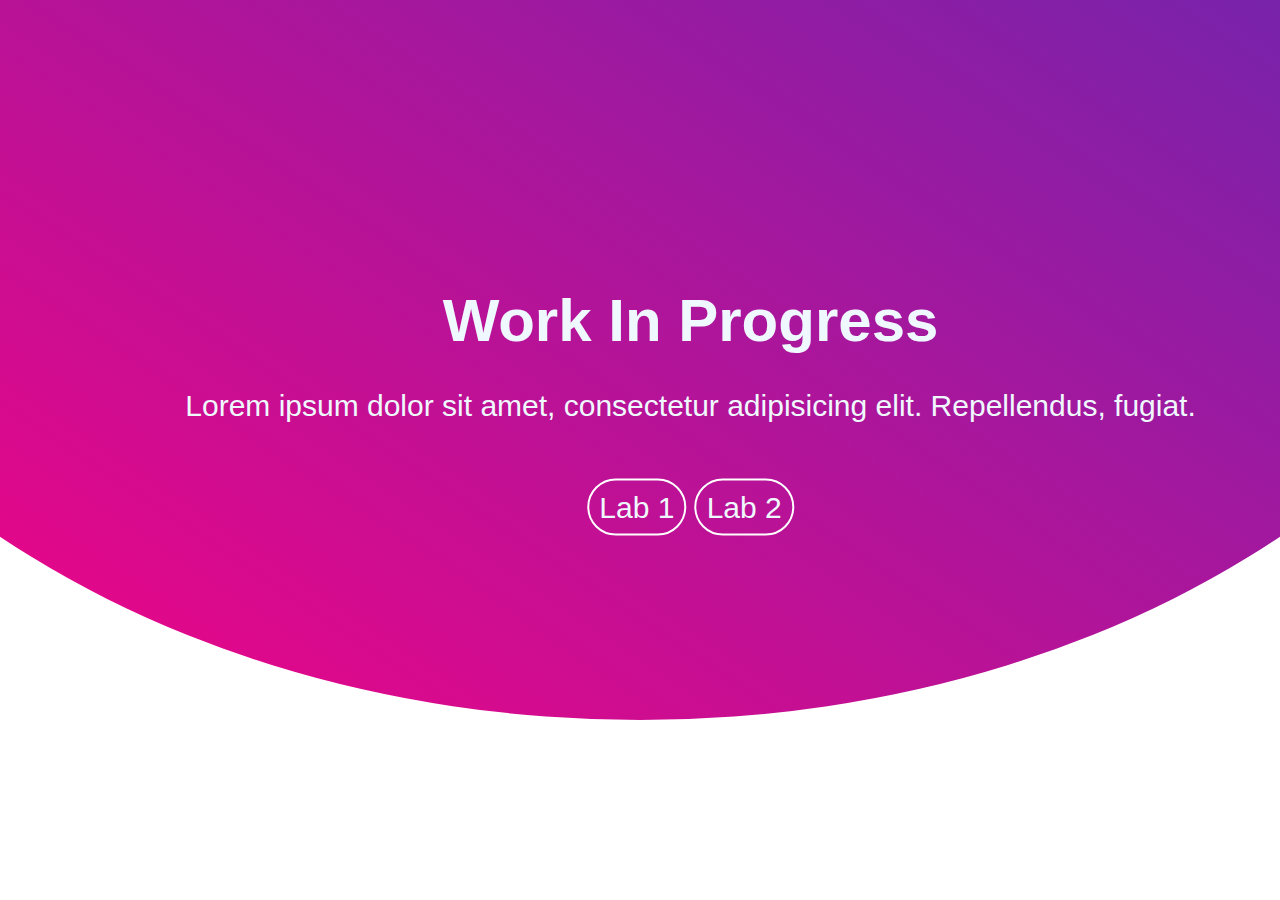
==== lab5/index.html @ cbfb6e2f "Add files via upload" ====
<!DOCTYPE html>
<html lang="en">
<head>
    <meta charset="UTF-8">
    <meta http-equiv="X-UA-Compatible" content="IE=edge">
    <meta name="viewport" content="width=device-width, initial-scale=1.0">
    <title>BCA Lab - 5</title>
    <link rel="stylesheet" href="../style.css">
</head>
<body>
    <div class="main">
    </div>
    <div class="container">
        <h1>Work In Progress</h1><br>
        <p>Lorem ipsum dolor sit amet, consectetur adipisicing elit. Repellendus, fugiat.</p><br><br>
        <a id="apple" href="../index.html">Lab 1</a>
        <a id="apple" href="../lab2/index.html">Lab 2</a>
    </div>
</body>
</html>
---- style.css ----
*{
    margin: 0;
    padding: 0;
}

body{
	font-family: 'Gill Sans', 'Gill Sans MT', Calibri, 'Trebuchet MS', sans-serif;
    font-size: 30px;

}

.main{
    position: relative;
    width: 100%;
    height: 80vh;
    display: flex;
    justify-content: center;
    align-items: center;
    overflow: hidden;
}

.main:before{
    content: "";
    position: absolute;
    top: 0;
    left: 0;
    width: 100%;
    height: 100%;
    background: linear-gradient(45deg,#ff0081,#6827b0);
    border-radius: 0 0 50% 50%/0 0 100% 100%;
    transform: scaleX(1.5);

}

.container{
	position: absolute;
	text-align: center;
	top: 45%;
	left: 50%;
	transform: translate(-45%,-50%);
	width: max-content;
}



h1{
    color: aliceblue;
}

p{
    color: aliceblue;
}

a{
    color: aliceblue;
}

#apple{
    text-decoration: none;
    border: 2px solid white;
    border-radius: 30px;
    padding: 10px;
}

#apple:hover{
    color: #ff0081;
    background: whitesmoke;
    transition: 0.5s ease-in;
}
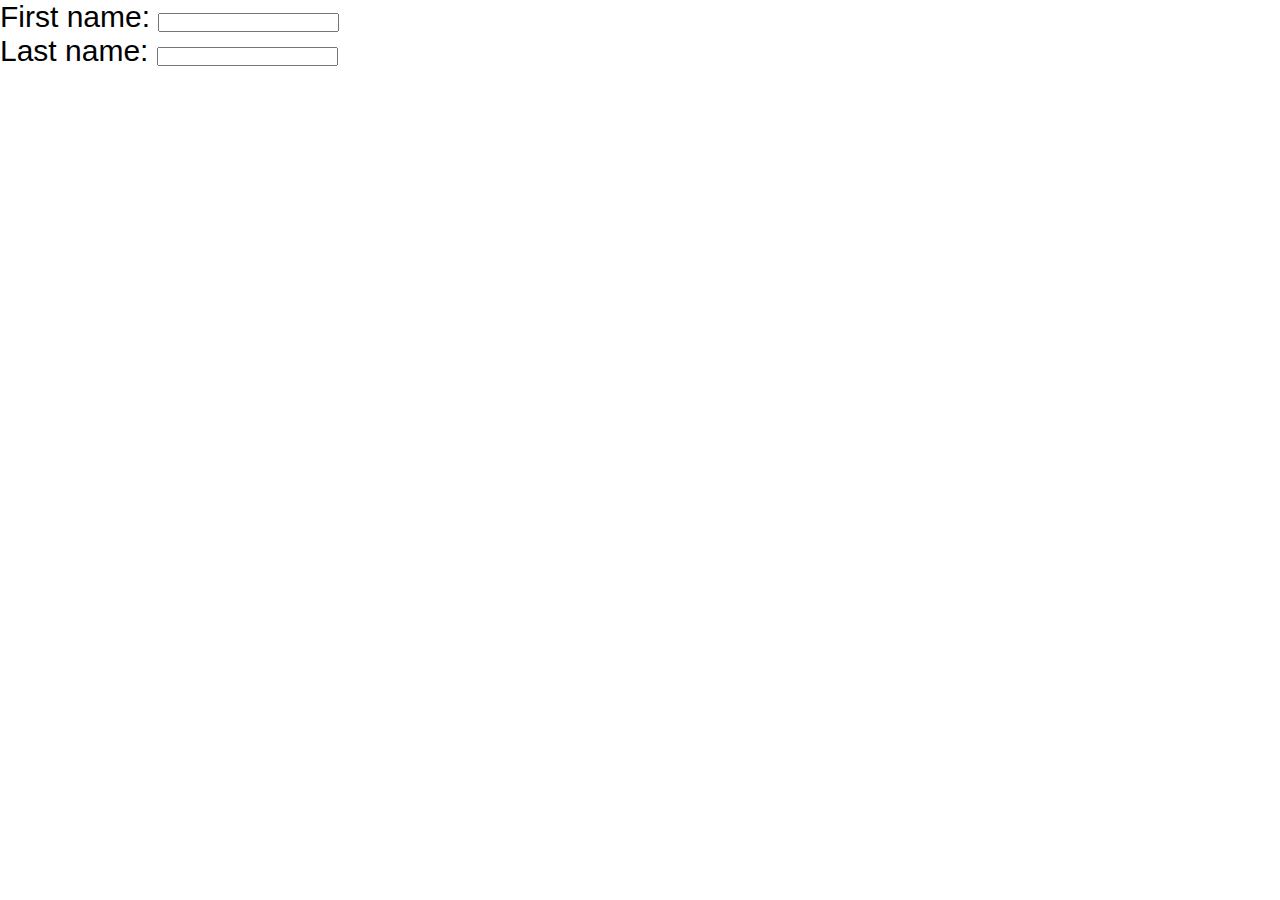
==== commit 8efc5ba0: "Update index.html" ====
--- a/lab5/index.html
+++ b/lab5/index.html
@@ -8,13 +8,13 @@
     <link rel="stylesheet" href="../style.css">
 </head>
 <body>
-    <div class="main">
-    </div>
-    <div class="container">
-        <h1>Work In Progress</h1><br>
-        <p>Lorem ipsum dolor sit amet, consectetur adipisicing elit. Repellendus, fugiat.</p><br><br>
-        <a id="apple" href="../index.html">Lab 1</a>
-        <a id="apple" href="../lab2/index.html">Lab 2</a>
-    </div>
+
+      <form >
+         First name: <input type = "text" name = "first_name" />
+         <br>
+         Last name: <input type = "text" name = "last_name" />
+      </form>
+	
+</html>
 </body>
-</html>+</html>
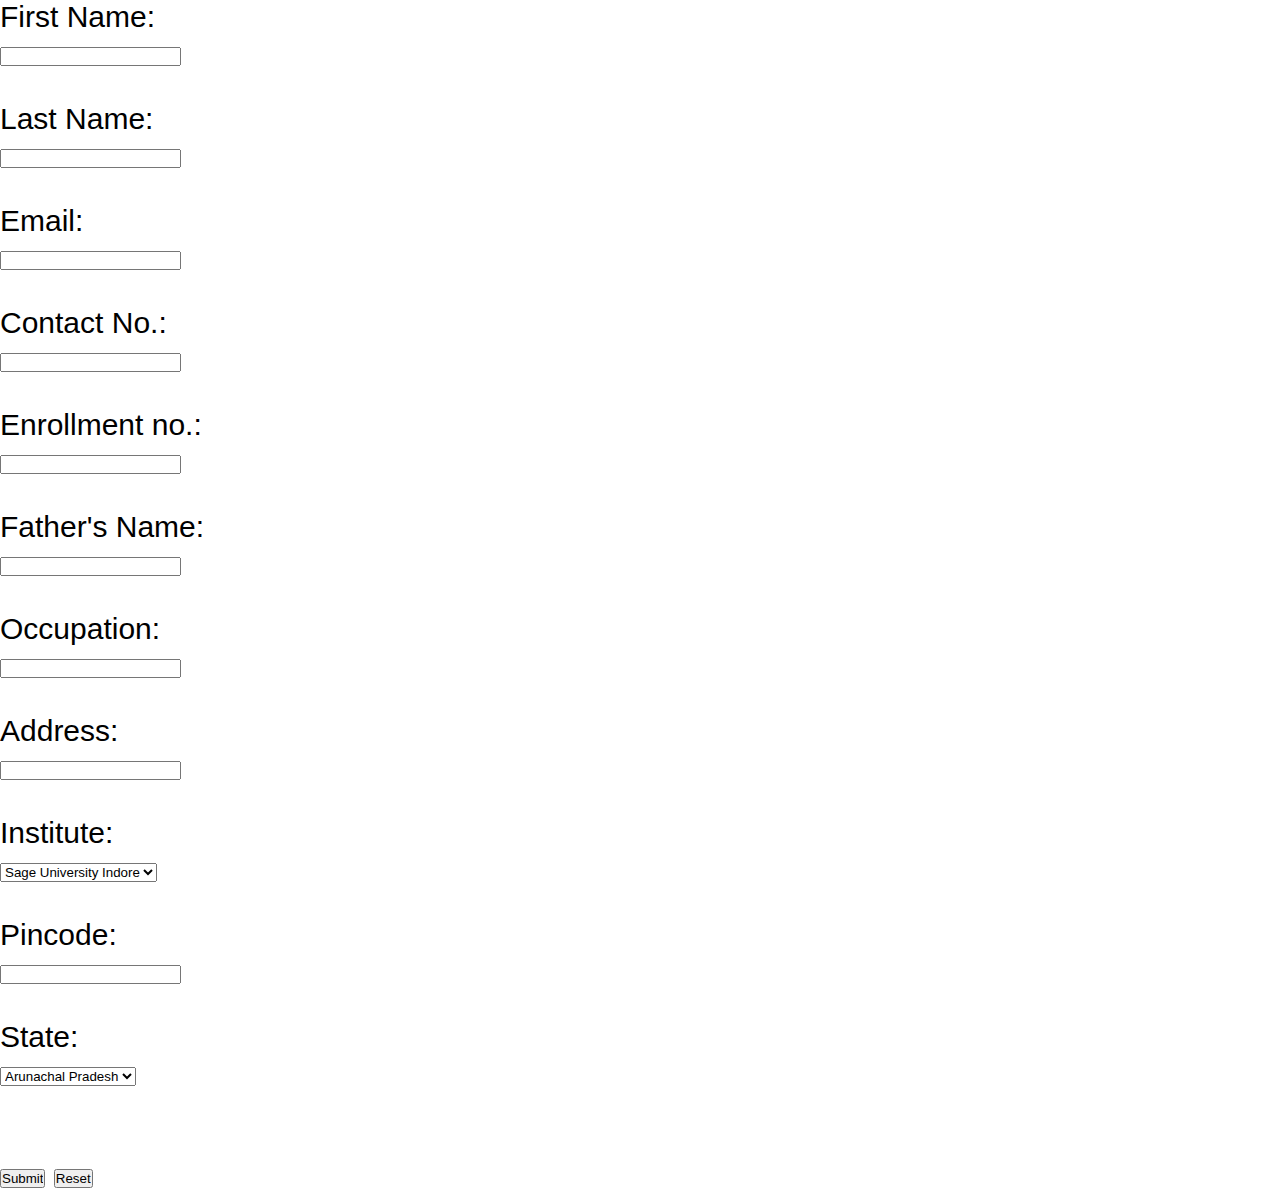
==== commit fb49165b: "Create index.html" ====
--- a/lab5/index.html
+++ b/lab5/index.html
@@ -8,13 +8,41 @@
     <link rel="stylesheet" href="../style.css">
 </head>
 <body>
+<form>	
+	    <lable for="fname">First Name:</lable><br>
+            <input type="text" id="fname" name="fname"><br><br>
+            <lable for="lname">Last Name:</lable><br>
+            <input type="text" id="lname" name="lname"><br><br>
+            <lable for="ename">Email:</lable><br>
+            <input type="text" id="ename" name="ename"><br><br>
+            <lable for="cname">Contact No.:</lable><br>
+            <input type="text" id="cname" name="cname"><br><br>
+            <lable for="ename">Enrollment no.:</lable><br>
+            <input type="text" id="ename" name="ename"><br><br>
+            <lable for="fname">Father's Name:</lable><br>
+            <input type="text" id="fname" name="fname"><br><br>
+            <lable for="oname">Occupation:</lable><br>
+            <input type="text" id="oname" name="oname"><br><br>
+            <lable for="aname">Address:</lable><br>
+            <input type="text" id="aname" name="aname"><br><br>
+            <lable for="iname">Institute:</lable><br>
+            <select id="iname" name="iname">
+                <option value="sageuniversity">Sage University Indore</option>
 
-      <form >
-         First name: <input type = "text" name = "first_name" />
-         <br>
-         Last name: <input type = "text" name = "last_name" />
-      </form>
-	
+            </select><br><br>
+            <lable for="pname">Pincode:</lable><br>
+            <input type="text" id="pname" name="pname"><br><br>
+            <lable for="sname">State:</lable><br>
+            <select id="sname" name="sname">
+                <option value="arunachalpradesh">Arunachal Pradesh</option>
+                <option value="andhrapradesh">Andhra Pradesh</option>
+                <option value="madhyapradesh">Madhya Pradesh</option>
+                <option value="maharashtra">Maharashtra</option>
+            </select><br><br><br>
+            <input type="button" onclick="alert('Your form is submitted')" value="Submit">
+            <input type="button" value="Reset">
+</form>
+    
 </html>
 </body>
 </html>
